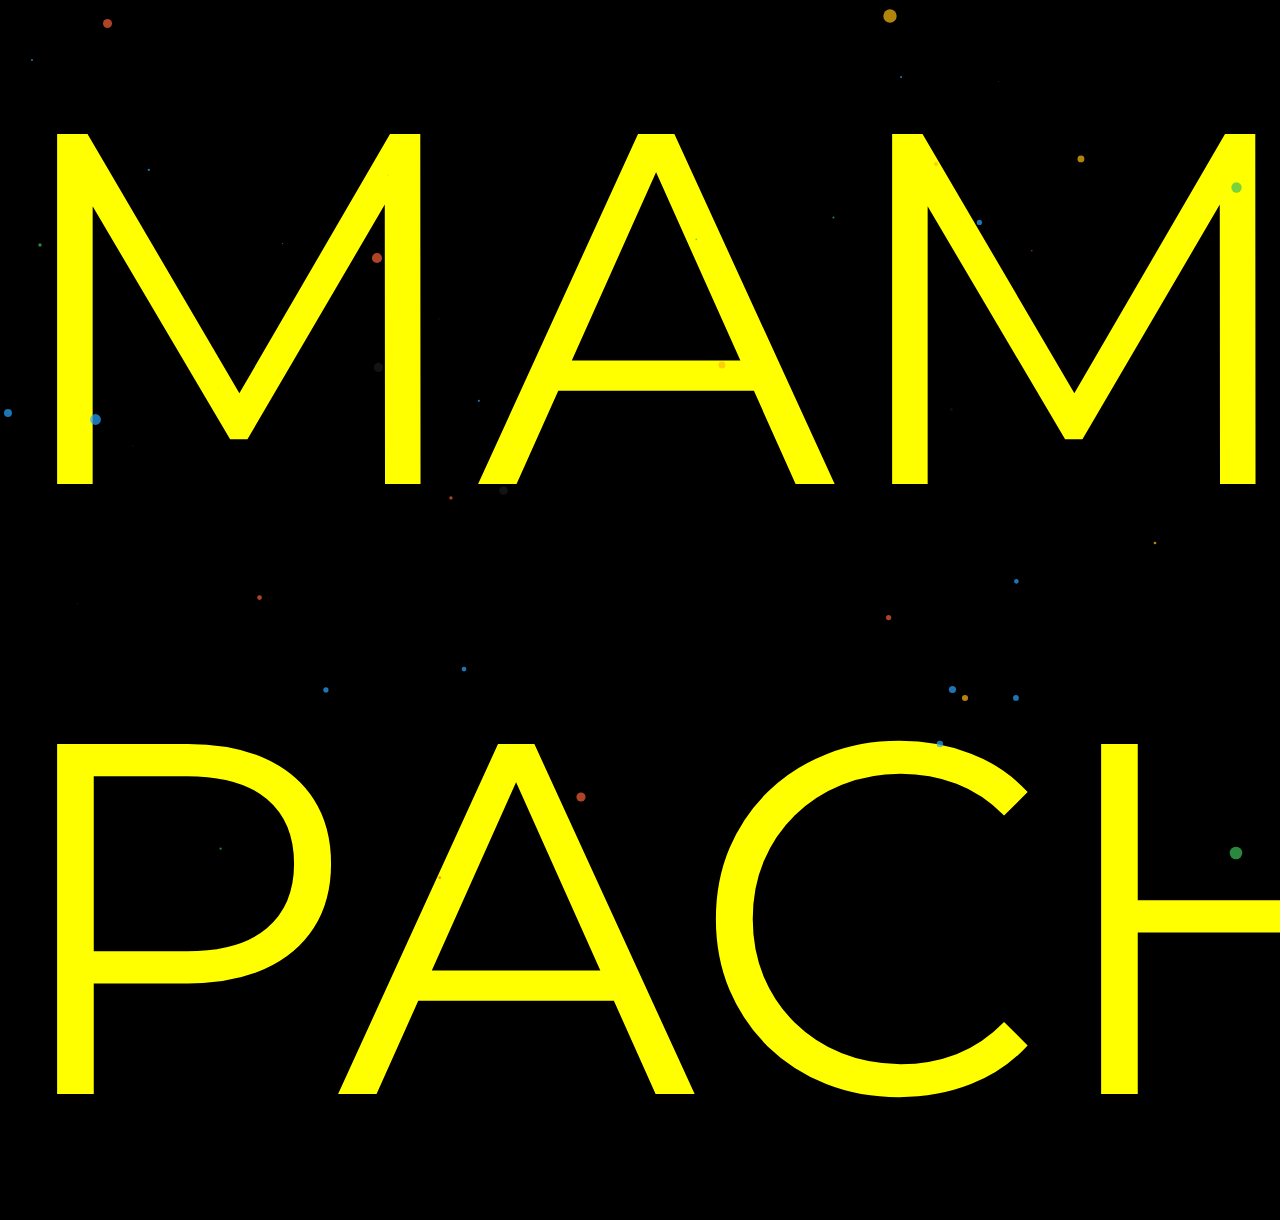
==== index.html @ 2ebd287c "mama pacha" ====
<!DOCTYPE html>
<html lang="en">
<head>
    <meta charset="UTF-8">
    <meta http-equiv="X-UA-Compatible" content="IE=edge">
    <meta name="viewport" content="width=device-width, initial-scale=1.0">
    <link rel="stylesheet" href="./rare.css">
    <link href="https://fonts.googleapis.com/css2?family=Montserrat:wght@700&display=swap" rel="stylesheet">
    <title>Mama Pacha</title>

</head>
<body>
    <div class="container">
        <div class="ball"></div>
        <div class="typo">

            <span class="pacha">
                Mama Pacha
            </span>
        </div>
    </div>
    <script src="./rare.js"></script>
</body>
</html>
---- rare.css ----
*{
    margin: 0;
    padding: 0;
}
.container{
    width: 100%;

}
.ball {
    position: absolute;
    border-radius: 100%;
    opacity: 0.7;
  }
.typo{
    display: flex;
    align-self: center;
}
  .pacha{
      width: 100%;
      font-size: 500px;
      text-transform: uppercase;
    text-align: center;
    align-self: center;
    font-family: 'Montserrat', sans-serif;
    color: yellow;
    background-color: black;

  }
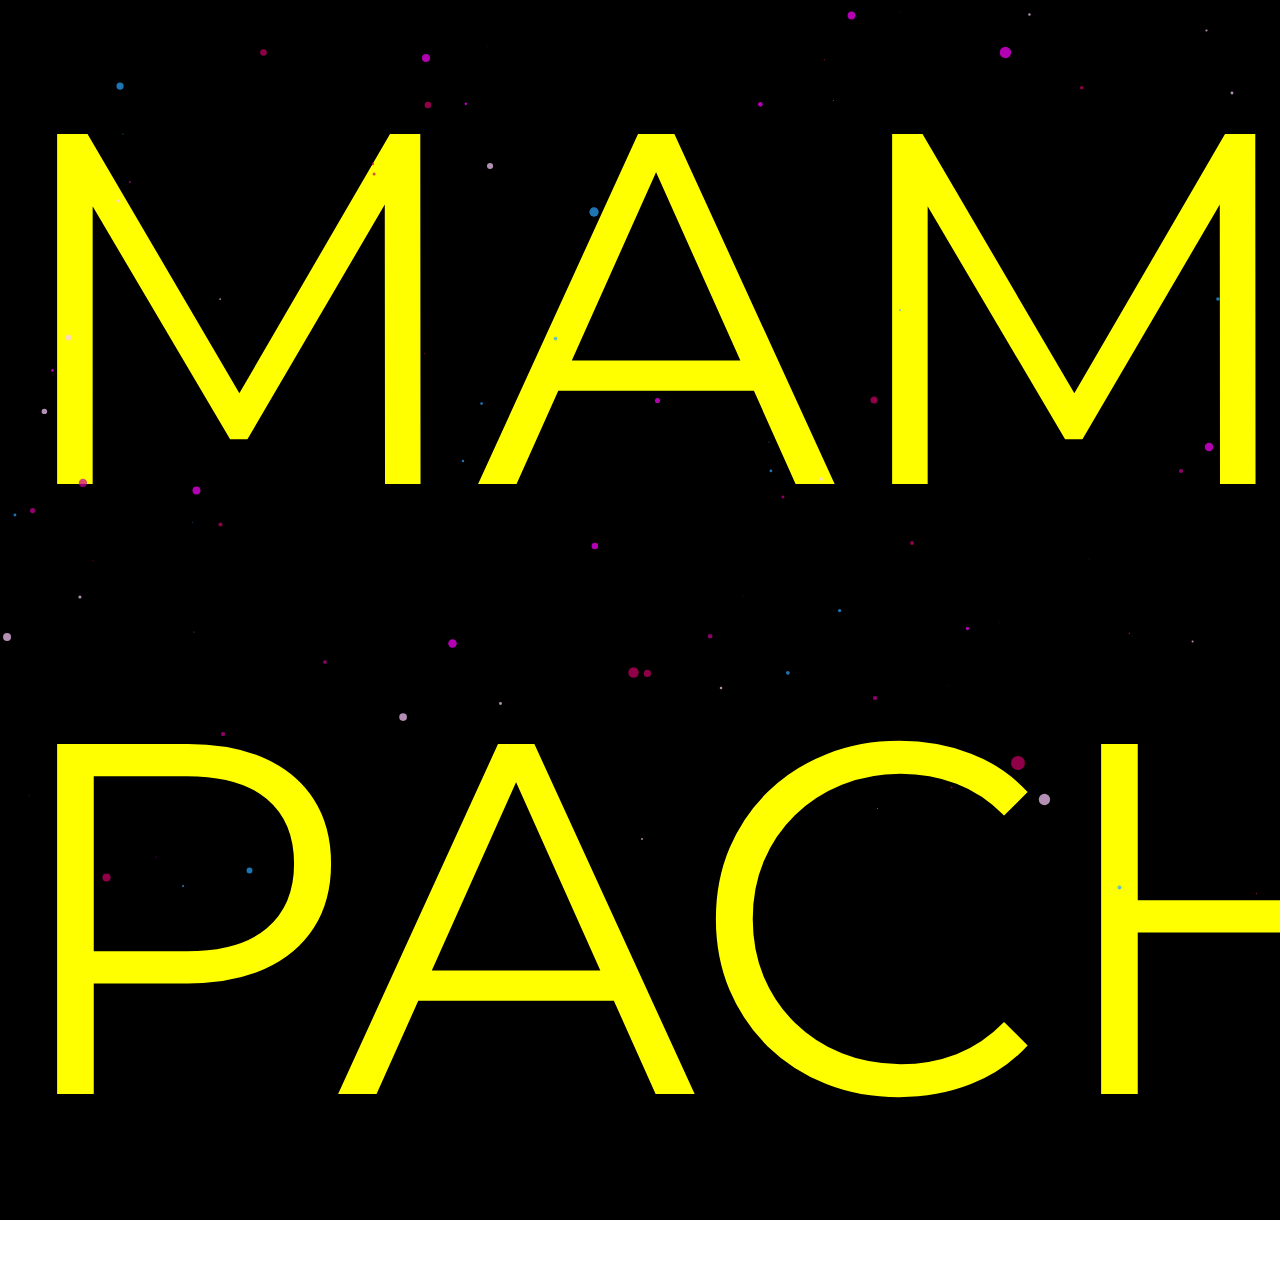
==== commit d33f8834: "purple dots" ====
--- a/index.html
+++ b/index.html
@@ -4,6 +4,7 @@
     <meta charset="UTF-8">
     <meta http-equiv="X-UA-Compatible" content="IE=edge">
     <meta name="viewport" content="width=device-width, initial-scale=1.0">
+    <meta name="author" content="Moises Nervis">
     <link rel="stylesheet" href="./rare.css">
     <link href="https://fonts.googleapis.com/css2?family=Montserrat:wght@700&display=swap" rel="stylesheet">
     <title>Mama Pacha</title>
--- a/rare.css
+++ b/rare.css
@@ -4,7 +4,9 @@
 }
 .container{
     width: 100%;
-
+    height: 100vw;
+    overflow: hidden;
+    
 }
 .ball {
     position: absolute;
@@ -24,5 +26,4 @@
     font-family: 'Montserrat', sans-serif;
     color: yellow;
     background-color: black;
-
   }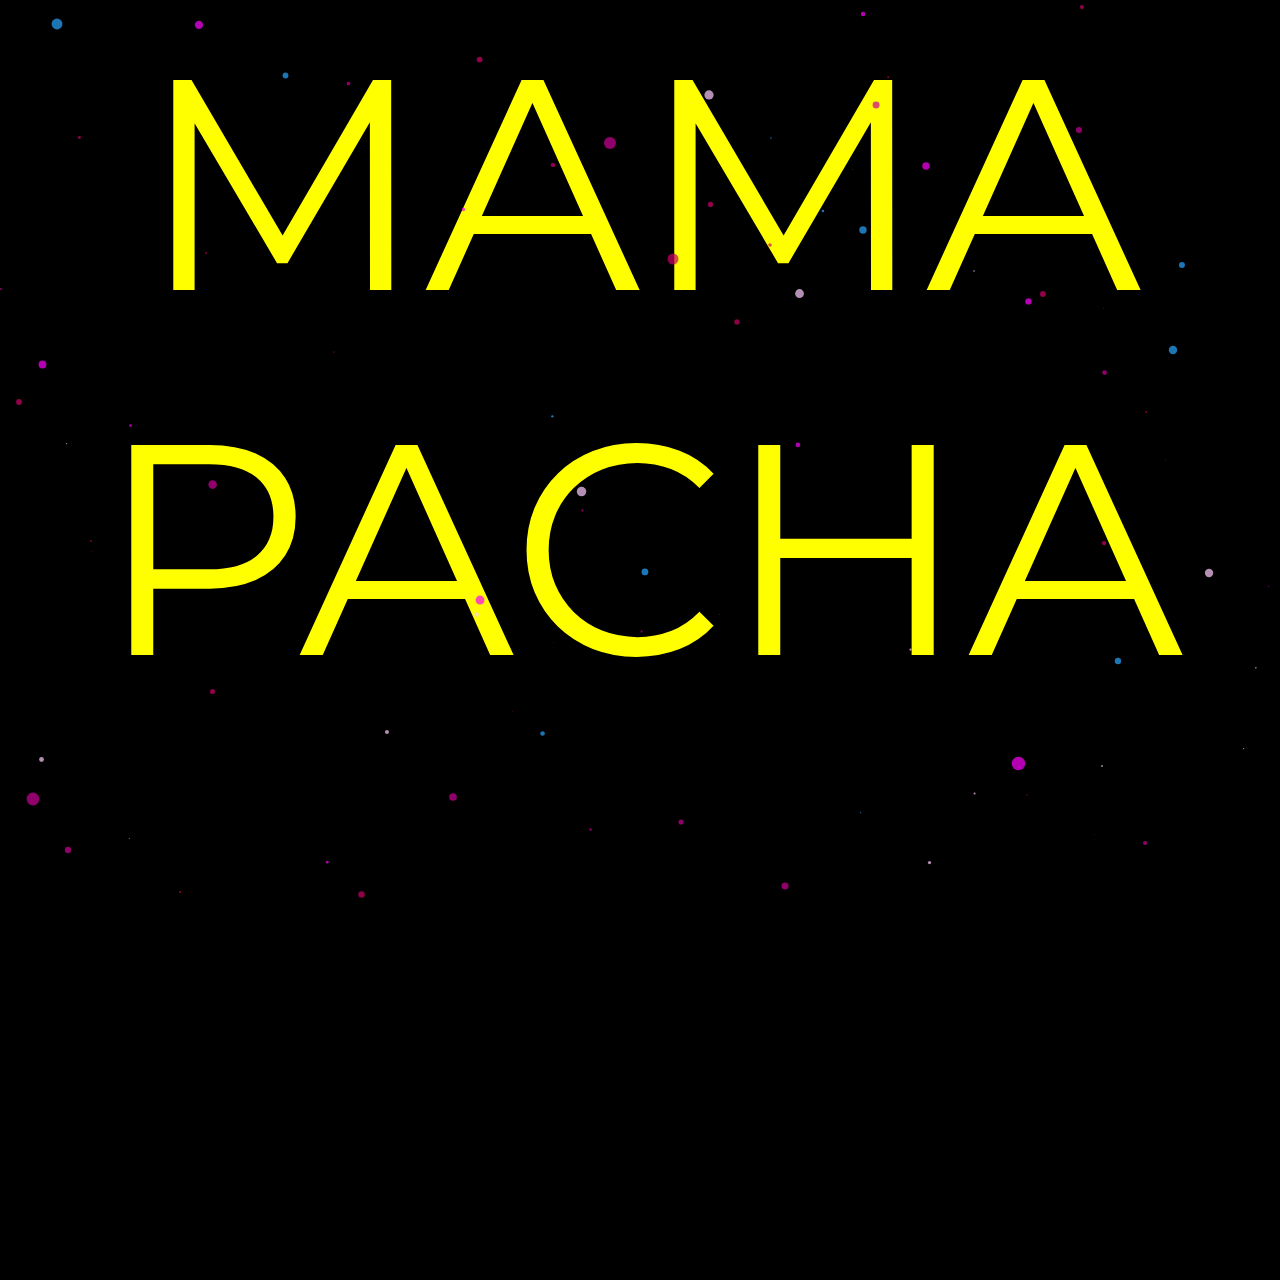
==== commit f122bb65: "responsive text" ====
--- a/index.html
+++ b/index.html
@@ -14,9 +14,10 @@
     <div class="container">
         <div class="ball"></div>
         <div class="typo">
-
             <span class="pacha">
-                Mama Pacha
+                Mama 
+                <br>
+                Pacha
             </span>
         </div>
     </div>
--- a/rare.css
+++ b/rare.css
@@ -1,29 +1,58 @@
 *{
     margin: 0;
     padding: 0;
+
 }
+html, body{
+  overflow-x: hidden;
+  overflow-y: hidden;
+}
+
 .container{
     width: 100%;
     height: 100vw;
     overflow: hidden;
-    
-}
-.ball {
+    background-color: black;
+  }
+  
+  .ball {
     position: absolute;
     border-radius: 100%;
     opacity: 0.7;
   }
-.typo{
-    display: flex;
-    align-self: center;
+  
+  .typo{
+  /* height: 50%; */
+  display: flex;
+  align-items: center;
+  justify-content: center;
 }
   .pacha{
       width: 100%;
-      font-size: 500px;
+      height: 100%;
+      font-size: 300px;
       text-transform: uppercase;
     text-align: center;
     align-self: center;
     font-family: 'Montserrat', sans-serif;
     color: yellow;
-    background-color: black;
+    margin: auto;
+  }
+
+  @media(max-width: 768px){
+    .pacha{
+        width: 100%;
+        font-size: 100px;
+        text-transform: uppercase;
+      text-align: center;
+      align-self: center;
+      font-family: 'Montserrat', sans-serif;
+      color: rgb(51, 255, 0);
+    } 
+  }
+
+  @media(max-width: 425px){
+    .pacha{
+      font-size: 70px;
+    }
   }